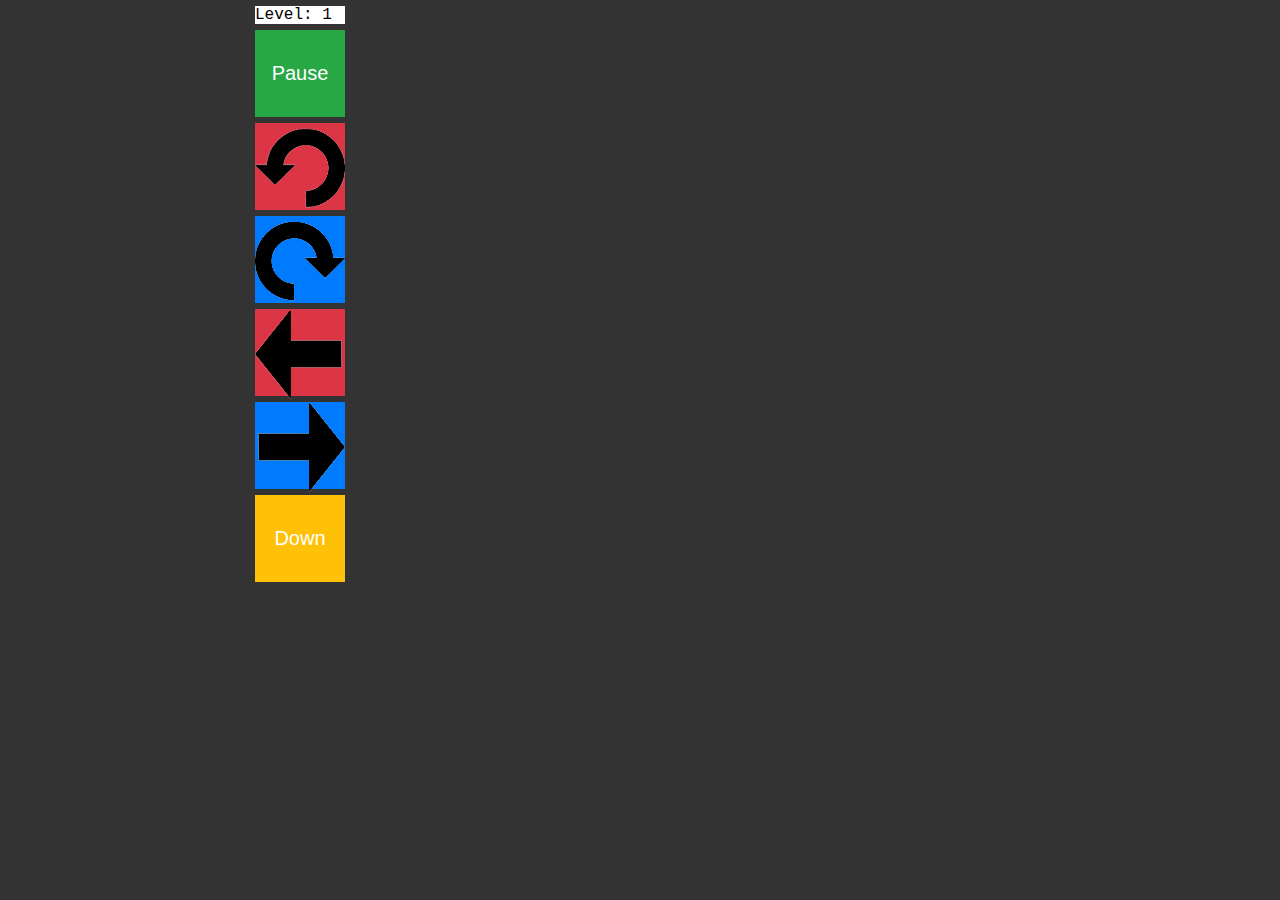
==== game.html @ 8d1d9a67 "test index invertito" ====
<html>
<head>
	<meta charset="utf-8" />
<title>TETRIS</title>
<!-- DOCUMENTATION https://github.com/Aerolab/blockrain.js/ -->
<!-- The stylesheet should go in the <head>, or be included in your CSS -->
<link rel="stylesheet" href="blockrain_custom.css">
<style>
body{ margin:0 auto; background-color: #333;}
button {
  border: none;
  color: white;
  padding: 0px;
  text-align: center;
  text-decoration: none;
  display: inline-block;
  font-size: 20px;
  margin-left: 5px;
  margin-top: 6px;
  margin-bottom: 6px;
  cursor: pointer;
  height: 87px;
  display: block;
  width: 100%;
}
#level{
  background-color: #FFF; 
  font-family: "Lucida Console", Courier, monospace;
  margin-left: 5px;
  margin-top: 6px;
  margin-bottom: 6px;
  width: 100%;
}
.verde{ background-color: #28a745; }
.rosso{ background-color: #dc3545; }
.blu{ background-color: #007bff; }
.arancione{ background-color: #ffc107; }
</style>
<!-- jQuery and Blockrain.js -->
<script src="jquery.js"></script>
<script src="blockrain.jquery.js"></script>
</head>
<body>
<div class="game" style="width:250px; height:580px;float:left; display:block"></div>
<div class="control" style="float:left; display:block; width:90px; height:580px; valign:bottom">
<div id='level'>Level: 1</div> 
<button class='verde' id='pause'>Pause</button>
<button class='rosso' id='rleft'><img src='assets/control/rotate_left.png' /></button>
<button class='blu' id='rright'><img src='assets/control/rotate_right.png' /></button>
<button class='rosso' id='left'><img src='assets/control/left.png' /></button>
<button class='blu' id='right'><img src='assets/control/right.png' /></button>
<button class='arancione' id='down'>Down</button>
</div>
<div style="clear:both;"></div>
<script>
	function debugLocalStorage(){
		console.log("***** START debugLocalStorage *****");
		for (var i = 0; i < localStorage.length; i++){
		  console.log(i + ") [localStorage] chiave: " + localStorage.key(i) + " - valore: " + localStorage.getItem(localStorage.key(i)));
		}
		console.log("*****  END debugLocalStorage  *****");
	}
	//CHECK LOGIN IS OK:
    var auth = localStorage.getItem("auth");
    var token = localStorage.getItem("token");
    var login = localStorage.getItem("login");
    if (auth.localeCompare("OK")!=0){
    	window.location = "index.html";
    }
    debugLocalStorage();
	//GLOBAL VALUE FOR THE GAME
	var _tot_lines = 0;
	var _new_speed = 10;
	var _level = 1;
	var _theme = ['','','gameboy','candy','custom','modern','retro','monochrome','aerolab','vim',
	                    'gameboy','candy','custom','modern','retro','monochrome','aerolab','vim']
	$(document).ready(function() {
	    console.log( "ready!" );
	    // $('.game').blockrain();
	    $('.game').blockrain(
		 { 
			showFieldOnStart: true,
			onGameOver: function(score){
				show_reward(score);
			},
			onLine: function(lines, scoreIncrement, score){
				console.log("Lines: " + lines + " - Score: " + scoreIncrement +" - Total Points: "+ score);
				_tot_lines += lines
				switch(lines) {
				  case 1:
					var audio = new Audio('assets/audio/lineClear.mp3');
	                audio.play();
				    break;
				  case 2:
					var audio = new Audio('assets/audio/lineClear.mp3');
	                audio.play();
				    break;
				  case 3:
					var audio = new Audio('assets/audio/collapse.mp3');
	                audio.play();
				    break;
				  case 4:
					var audio = new Audio('assets/audio/tetris.mp3');
	                audio.play();
				    break;
				  default:
				    break;
				} 
				//CHANGE LEVEL!
				if (_tot_lines>=10){
					_tot_lines += -10;
					_new_speed += 3;
					_level += 1;
					$('.game').blockrain({ speed: _new_speed });
					$('.game').blockrain( 'theme', _theme[_level] );
					var audio = new Audio('assets/audio/levelUp.mp3');
	                audio.play();
	                $('#level').html("Level: " + _level);
				}
				console.log("Level: " + _level + " - Lines: " + _tot_lines + " - Speed: "  +_new_speed);
			},
			onPlaced: function(){
				var audio = new Audio('assets/audio/lock.mp3');
                audio.play();
			},
		 });
	});

	function show_reward(score){
		alert("Your score is: " + score);
		//RESET VALUE OF GLOBAL VARIABLE.
	 	_tot_lines = 0;
	 	_new_speed = 10;
	 	_level = 1;
		$('.game').blockrain({ speed: _new_speed });
	}


    // Pause
    $( "#pause" ).click(function() {
    	var text = $( "#pause" ).text();
    	if (text === 'Pause' ){
    		$('#pause').text("Resume");
  			$('.game').blockrain('pause');
  			$('#rleft').attr("disabled", true);
  			$('#rright').attr("disabled", true);
  			$('#left').attr("disabled", true);
  			$('#right').attr("disabled", true);
  			$('#down').attr("disabled", true);
			var audio = new Audio('assets/audio/hold.mp3');
		    audio.play();
    	}
    	else{
    		$('#pause').text("Pause");
  			$('.game').blockrain('resume');
  			$('#rleft').attr("disabled", false);
  			$('#rright').attr("disabled", false);
  			$('#left').attr("disabled", false);
  			$('#right').attr("disabled", false);
  			$('#down').attr("disabled", false);
			var audio = new Audio('assets/audio/backToBackTetris.mp3');
		    audio.play();
    	}
	});

	//Rotate Right 38
    $( "#rright" ).click(function() {    
    	var key = 38;
    	simulateKey(key);
		var audio = new Audio('assets/audio/rotate.mp3');
	    audio.play();
	});

	//Rotate Left 90
    $( "#rleft" ).click(function() {    
    	var key = 90;
    	simulateKey(key);
		var audio = new Audio('assets/audio/rotate.mp3');
	    audio.play();
	});

	//Right 39
    $( "#right" ).click(function() {    
    	var key = 39;
    	simulateKey(key);
		var audio = new Audio('assets/audio/move.mp3');
	    audio.play();
	});

	//Left 37
    $( "#left" ).click(function() {    
    	var key = 37;
    	simulateKey(key);
		var audio = new Audio('assets/audio/move.mp3');
	    audio.play();
	});

	//Down 40
    $( "#down" ).click(function() {    
    	var key = 40;
    	simulateKey(key);
		var audio = new Audio('assets/audio/move.mp3');
	    audio.play();
	});

function simulateKey (keyCode, type, modifiers) {
	var evtName = (typeof(type) === "string") ? "key" + type : "keydown";	
	var modifier = (typeof(modifiers) === "object") ? modifier : {};
	var event = document.createEvent("HTMLEvents");
	event.initEvent(evtName, true, false);
	event.keyCode = keyCode;
	for (var i in modifiers) {
		event[i] = modifiers[i];
	}
	document.dispatchEvent(event);
	var evtName = (typeof(type) === "string") ? "key" + type : "keyup";	
	var modifier = (typeof(modifiers) === "object") ? modifier : {};
	var event = document.createEvent("HTMLEvents");
	event.initEvent(evtName, true, false);
	event.keyCode = keyCode;
	for (var i in modifiers) {
		event[i] = modifiers[i];
	}
	document.dispatchEvent(event);
}
// Setup some tests
var onKeyEvent = function (event) {
	var state = "pressed";
		if (event.type !== "keypress") {
		state = event.type.replace("key", "");
	}
	console.log("Key with keyCode " + event.keyCode + " is " + state);
};

document.addEventListener("keypress", onKeyEvent, false);
document.addEventListener("keydown", onKeyEvent, false);
document.addEventListener("keyup", onKeyEvent, false);

</script>
</body>
</html>
---- blockrain_custom.css ----
.blockrain-game-holder {
  position: relative;
  padding: 0;
  margin: 0;
  color: #ffffff;
  font-size: 20px;
  line-height: 140%;
}

/* Touch Controls */
.blockrain-touch {
  position: absolute;
  width: 50px;
  height: 50px;
  display: block;
  border-radius: 100%;
  border: 1px solid white;
  background: rgba(255,255,255,0.2);
  z-index: 10;

  -webkit-touch-callout: none;
  -webkit-user-select: none;
  -moz-user-select: none;
  -ms-user-select: none;
  user-select: none;

  line-height: 50px;
  text-align: center;
}
.blockrain-touch:active {
  background: rgba(255,255,255,0.3);
}

.blockrain-touch-left {
  left: -60px;
  bottom: 10px;
}
.blockrain-touch-left::after {
  content: "<";
}
.blockrain-touch-right {
  right: -60px;
  bottom: 10px;
}
.blockrain-touch-right::after {
  content: ">";
}

.blockrain-touch-rotate-left {
  left: -60px;
  bottom: 80px;
}
.blockrain-touch-rotate-left::after {
  content: "<o";
}

.blockrain-touch-rotate-right {
  right: -60px;
  bottom: 80px;
}
.blockrain-touch-rotate-right::after {
  content: "o>";
}

.blockrain-touch-drop {
  left: 50%;
  margin-left: -25px;
  bottom: -60px;
}
.blockrain-touch-drop::after {
  content: ".";
}

/* Buttons */
.blockrain-btn {
  position: relative;
  display: inline-block;
  background: none;
  color: #ffffff;
  text-decoration: none;
  border: 2px solid #ffffff;
  padding: 15px 30px;
  font-size: 20px;
  text-align: center;
  cursor: default;
}
.blockrain-btn::before {
  position: absolute;
  content: "";
  top: 100%;
  left: 0px;
  bottom: 0px;
  right: 0px;
  border: 2px solid #ffffff;
  border-top: none;
  border-right: none;
  transition: all 0.2s ease;
}
.blockrain-btn::after {
  position: absolute;
  content: "";
  top: 0px;
  left: 100%;
  bottom: 0px;
  right: 0px;
  border: 2px solid #ffffff;
  border-left: none;
  border-bottom: none;
  transition: all 0.2s ease;
}

.blockrain-btn:hover::before {
  left: 5px;
  bottom: -8px;
  right: -8px;
}
.blockrain-btn:hover::after {
  top: 5px;
  bottom: -8px;
  right: -8px;
}


/* Score */
.blockrain-score-holder {
  position: absolute;
  top: 20px;
  right: 20px;
  text-align: right;
}
.blockrain-score-msg {
  font-size: 16px;  
  line-height: 100%;
  margin-bottom: 0.2em;
}
.blockrain-score-num {
  font-size: 16px;
  font-weight: bold;
}

/* Menu */
.blockrain-start-holder, .blockrain-game-over-holder {
  position: absolute;
  top: 0;
  left: 0;
  right: 0;
  bottom: 0;

  background: rgba(0,0,0,0.8);
  text-align: center;
}
.blockrain-start, .blockrain-game-over {
  position: absolute;
  top: 50%;
  width: 100%;
  transform: translateY(-50%);
}

.blockrain-start-msg, .blockrain-game-over-msg {
  font-size: 20px;
  margin-bottom: 30px;
}
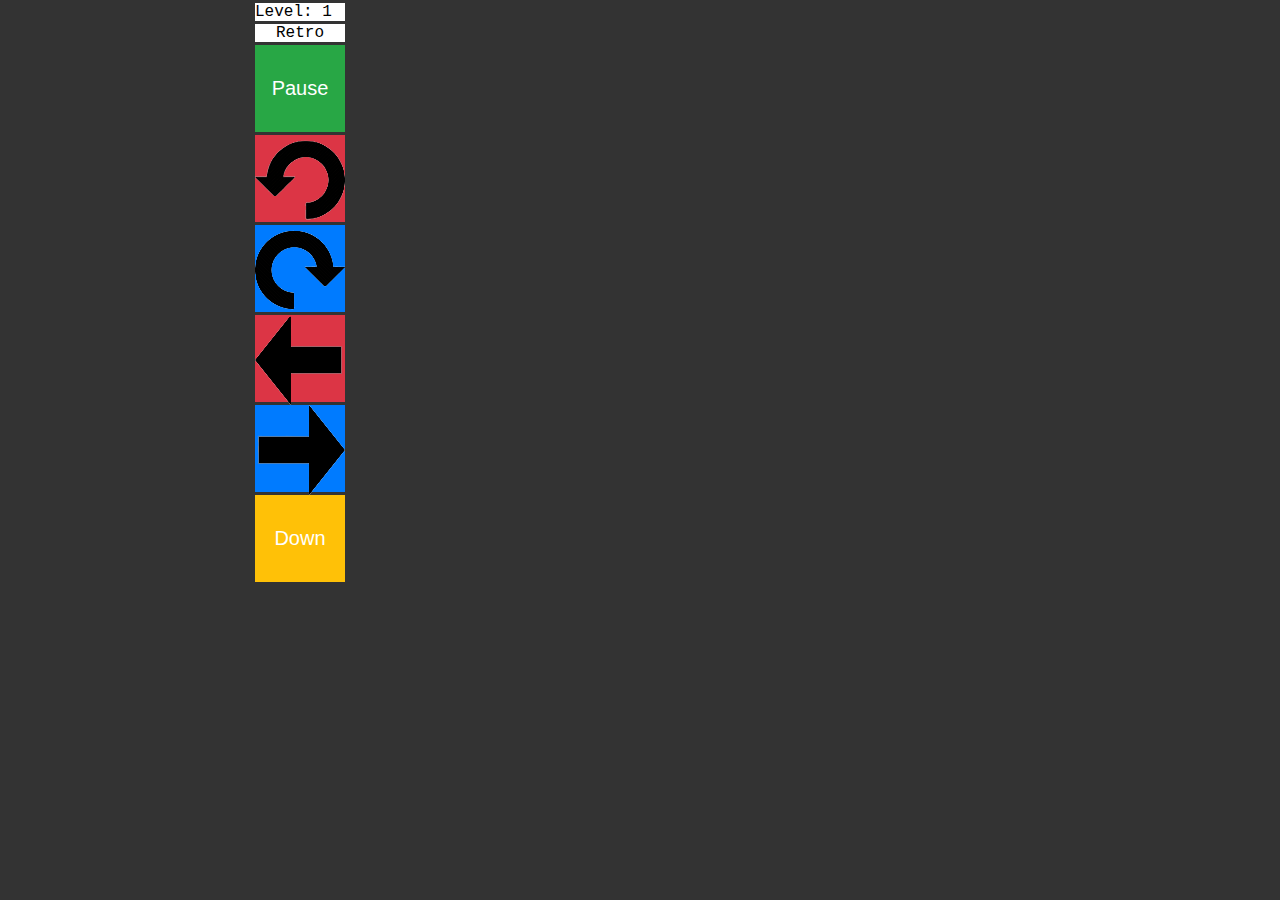
==== commit 04d7badf: "TRETRIS release 1.0" ====
--- a/game.html
+++ b/game.html
@@ -16,21 +16,22 @@
   display: inline-block;
   font-size: 20px;
   margin-left: 5px;
-  margin-top: 6px;
-  margin-bottom: 6px;
+  margin-top: 3px;
+  margin-bottom: 3px;
   cursor: pointer;
   height: 87px;
   display: block;
   width: 100%;
 }
-#level{
+#level, #theme{
   background-color: #FFF; 
   font-family: "Lucida Console", Courier, monospace;
   margin-left: 5px;
-  margin-top: 6px;
-  margin-bottom: 6px;
+  margin-top: 3px;
+  margin-bottom: 3px;
   width: 100%;
 }
+#theme{text-transform:capitalize;}
 .verde{ background-color: #28a745; }
 .rosso{ background-color: #dc3545; }
 .blu{ background-color: #007bff; }
@@ -44,6 +45,7 @@
 <div class="game" style="width:250px; height:580px;float:left; display:block"></div>
 <div class="control" style="float:left; display:block; width:90px; height:580px; valign:bottom">
 <div id='level'>Level: 1</div> 
+<div id='theme' align=center >Retro</div> 
 <button class='verde' id='pause'>Pause</button>
 <button class='rosso' id='rleft'><img src='assets/control/rotate_left.png' /></button>
 <button class='blu' id='rright'><img src='assets/control/rotate_right.png' /></button>
@@ -72,8 +74,8 @@
 	var _tot_lines = 0;
 	var _new_speed = 10;
 	var _level = 1;
-	var _theme = ['','','gameboy','candy','custom','modern','retro','monochrome','aerolab','vim',
-	                    'gameboy','candy','custom','modern','retro','monochrome','aerolab','vim']
+	var _theme = ['retro','retro','gameboy','candy','custom','modern','mono','aerolab','vim','texture',
+	              'retro','gameboy','candy','custom','modern','mono','aerolab','vim','texture']
 	$(document).ready(function() {
 	    console.log( "ready!" );
 	    // $('.game').blockrain();
@@ -116,6 +118,7 @@
 					var audio = new Audio('assets/audio/levelUp.mp3');
 	                audio.play();
 	                $('#level').html("Level: " + _level);
+	                $('#theme').html(_theme[_level]);
 				}
 				console.log("Level: " + _level + " - Lines: " + _tot_lines + " - Speed: "  +_new_speed);
 			},
@@ -128,11 +131,27 @@
 
 	function show_reward(score){
 		alert("Your score is: " + score);
+		console.log("Your score is: " + score);
 		//RESET VALUE OF GLOBAL VARIABLE.
 	 	_tot_lines = 0;
 	 	_new_speed = 10;
 	 	_level = 1;
 		$('.game').blockrain({ speed: _new_speed });
+		$('.game').blockrain( 'theme', _theme[_level] );
+		$('#level').html("Level: " + _level);
+		$('#theme').html("retro");
+        var email = localStorage.getItem("email");
+        var psw = localStorage.getItem("psw");
+		console.log("EMAIL=["+email+"]");
+        console.log("PSW=["+psw+"]");
+        //http://www.linkin.it/Projects/TETRIS/TetrisPoints.php?email=simone.tonni@gmail.com&psw=tonni&points=100
+        $.ajax({    url : "http://www.linkin.it/Projects/TETRIS/TetrisPoints.php",
+          cache : false,
+          dataType : "json",
+          data : { email : email, psw: psw, points: score},
+          success: console.log('Update Points Success!'),
+          error: console.log('Update Points ERROR!')
+        }); 
 	}
 
 
--- a/blockrain_custom.css
+++ b/blockrain_custom.css
@@ -138,6 +138,23 @@
   font-weight: bold;
 }
 
+/* Speed */
+.blockrain-speed-holder {
+	position: absolute;
+	top: 20px;
+	left: 20px;
+	text-align: left;
+}
+.blockrain-speed-msg {
+  font-size: 16px;  
+  line-height: 100%;
+  margin-bottom: 0.2em;
+}
+.blockrain-speed-num {
+  font-size: 16px;  
+  font-weight: bold;
+}
+
 /* Menu */
 .blockrain-start-holder, .blockrain-game-over-holder {
   position: absolute;
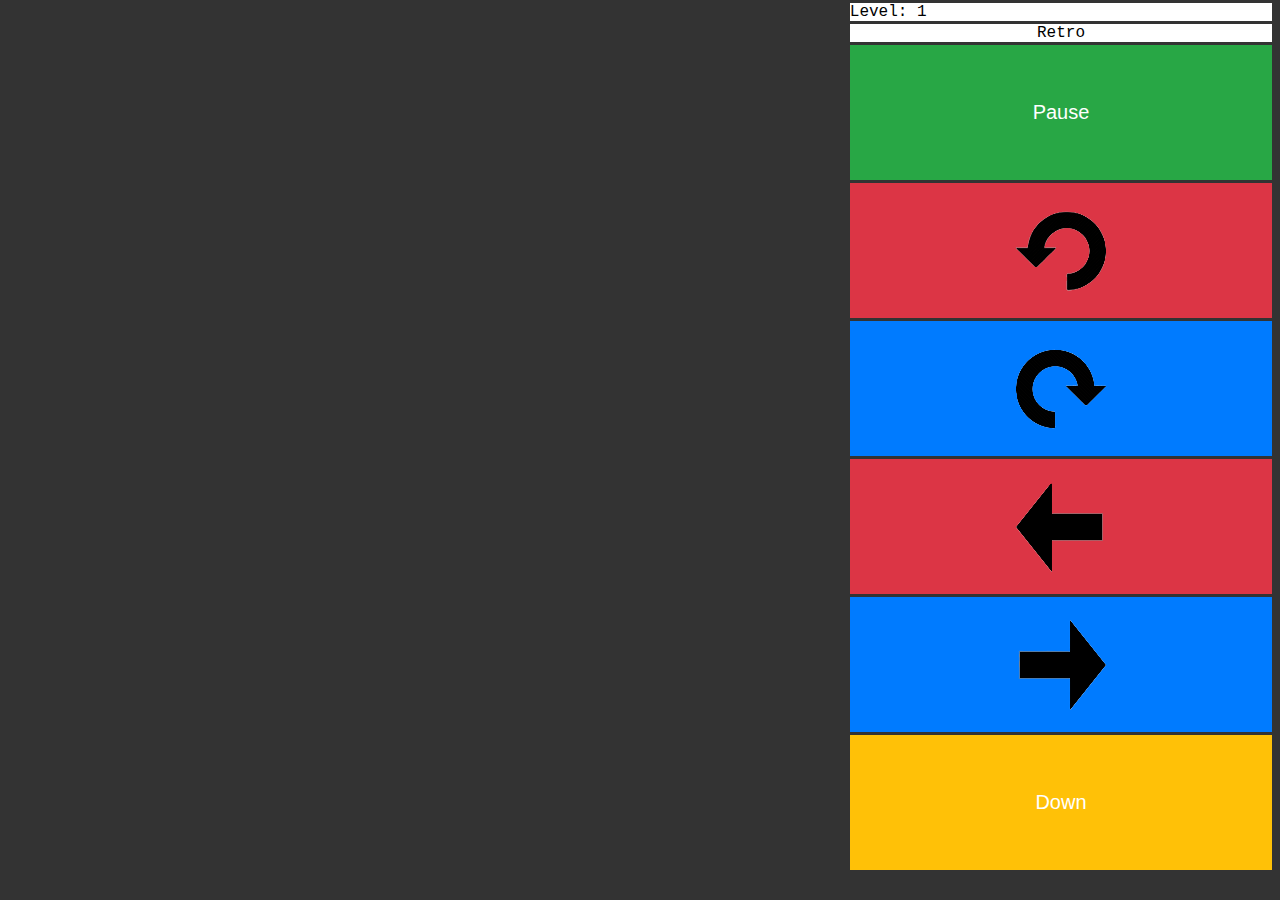
==== commit 798c036b: "TETRIS responsive" ====
--- a/game.html
+++ b/game.html
@@ -19,7 +19,7 @@
   margin-top: 3px;
   margin-bottom: 3px;
   cursor: pointer;
-  height: 87px;
+  height: 15%;
   display: block;
   width: 100%;
 }
@@ -42,8 +42,8 @@
 <script src="blockrain.jquery.js"></script>
 </head>
 <body>
-<div class="game" style="width:250px; height:580px;float:left; display:block"></div>
-<div class="control" style="float:left; display:block; width:90px; height:580px; valign:bottom">
+<div class="game" style="width:66%; height:100%;float:left; display:block"></div>
+<div class="control" style="float:left; display:block; width:33%; height:100%; valign:bottom">
 <div id='level'>Level: 1</div> 
 <div id='theme' align=center >Retro</div> 
 <button class='verde' id='pause'>Pause</button>
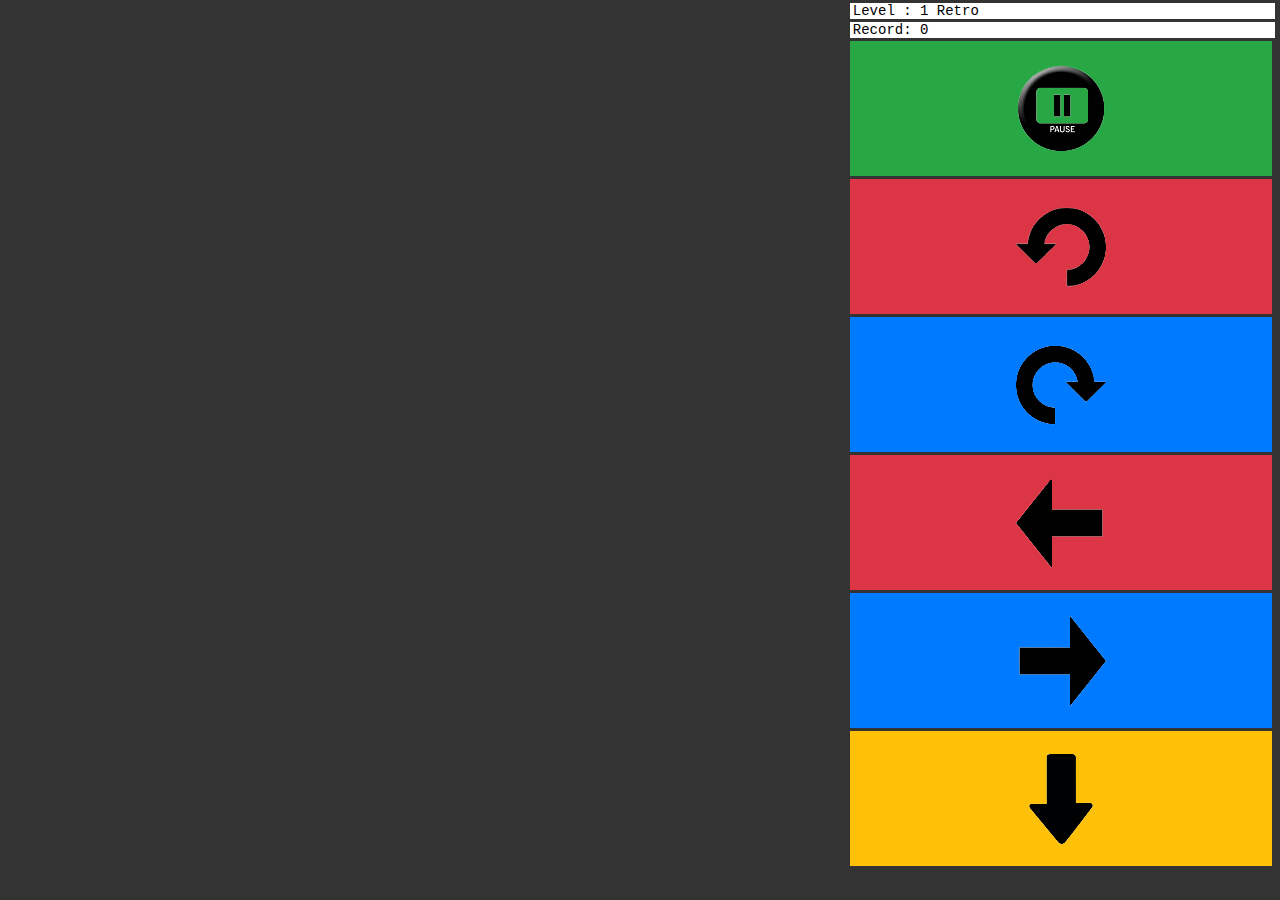
==== commit 998a31a2: "TETRIS record + new images" ====
--- a/game.html
+++ b/game.html
@@ -23,15 +23,17 @@
   display: block;
   width: 100%;
 }
-#level, #theme{
+#level, #record{
   background-color: #FFF; 
   font-family: "Lucida Console", Courier, monospace;
   margin-left: 5px;
+  font-size: 14px;
   margin-top: 3px;
   margin-bottom: 3px;
   width: 100%;
+  padding-left:3px;
+  text-transform:capitalize;
 }
-#theme{text-transform:capitalize;}
 .verde{ background-color: #28a745; }
 .rosso{ background-color: #dc3545; }
 .blu{ background-color: #007bff; }
@@ -44,14 +46,14 @@
 <body>
 <div class="game" style="width:66%; height:100%;float:left; display:block"></div>
 <div class="control" style="float:left; display:block; width:33%; height:100%; valign:bottom">
-<div id='level'>Level: 1</div> 
-<div id='theme' align=center >Retro</div> 
-<button class='verde' id='pause'>Pause</button>
+<div id='level'>Level : 1 retro</div> 
+<div id='record'>Record: 0</div> 
+<button class='verde' id='pause'><img src='assets/control/pause.png' /></button>
 <button class='rosso' id='rleft'><img src='assets/control/rotate_left.png' /></button>
 <button class='blu' id='rright'><img src='assets/control/rotate_right.png' /></button>
 <button class='rosso' id='left'><img src='assets/control/left.png' /></button>
 <button class='blu' id='right'><img src='assets/control/right.png' /></button>
-<button class='arancione' id='down'>Down</button>
+<button class='arancione' id='down'><img src='assets/control/down.png' /></button>
 </div>
 <div style="clear:both;"></div>
 <script>
@@ -78,6 +80,11 @@
 	              'retro','gameboy','candy','custom','modern','mono','aerolab','vim','texture']
 	$(document).ready(function() {
 	    console.log( "ready!" );
+	    //record
+	    var record = 0;
+	    if (localStorage.getItem("record_points")!=null)
+	    	record = localStorage.getItem("record_points");
+	    $('#record').html("Record: " + record);
 	    // $('.game').blockrain();
 	    $('.game').blockrain(
 		 { 
@@ -117,8 +124,7 @@
 					$('.game').blockrain( 'theme', _theme[_level] );
 					var audio = new Audio('assets/audio/levelUp.mp3');
 	                audio.play();
-	                $('#level').html("Level: " + _level);
-	                $('#theme').html(_theme[_level]);
+	                $('#level').html(" Level: " + _level + " " + _theme[_level] );
 				}
 				console.log("Level: " + _level + " - Lines: " + _tot_lines + " - Speed: "  +_new_speed);
 			},
@@ -138,8 +144,12 @@
 	 	_level = 1;
 		$('.game').blockrain({ speed: _new_speed });
 		$('.game').blockrain( 'theme', _theme[_level] );
-		$('#level').html("Level: " + _level);
-		$('#theme').html("retro");
+	    $('#level').html(" Level: " + _level + " " + _theme[_level] );
+	    var record = localStorage.getItem("record_points");
+	    //SE IL PUNTEGGIO ATTUALE > DI RECORD AGGIORNO RECORD
+	    if (score>record){
+	    	$('#record').html("Record: " + score);
+	    }
         var email = localStorage.getItem("email");
         var psw = localStorage.getItem("psw");
 		console.log("EMAIL=["+email+"]");
@@ -157,9 +167,13 @@
 
     // Pause
     $( "#pause" ).click(function() {
-    	var text = $( "#pause" ).text();
-    	if (text === 'Pause' ){
-    		$('#pause').text("Resume");
+    	var html = $( "#pause" ).html();
+		console.log( html );
+		var pause_img ='<img src="assets/control/pause.png">';
+		var resume_img ='<img src="assets/control/resume.png">';
+    	if (html === pause_img ){
+    		//$("#myButton").html("Button New Text");
+    		$('#pause').html(resume_img);
   			$('.game').blockrain('pause');
   			$('#rleft').attr("disabled", true);
   			$('#rright').attr("disabled", true);
@@ -170,7 +184,7 @@
 		    audio.play();
     	}
     	else{
-    		$('#pause').text("Pause");
+    		$('#pause').html(pause_img);
   			$('.game').blockrain('resume');
   			$('#rleft').attr("disabled", false);
   			$('#rright').attr("disabled", false);
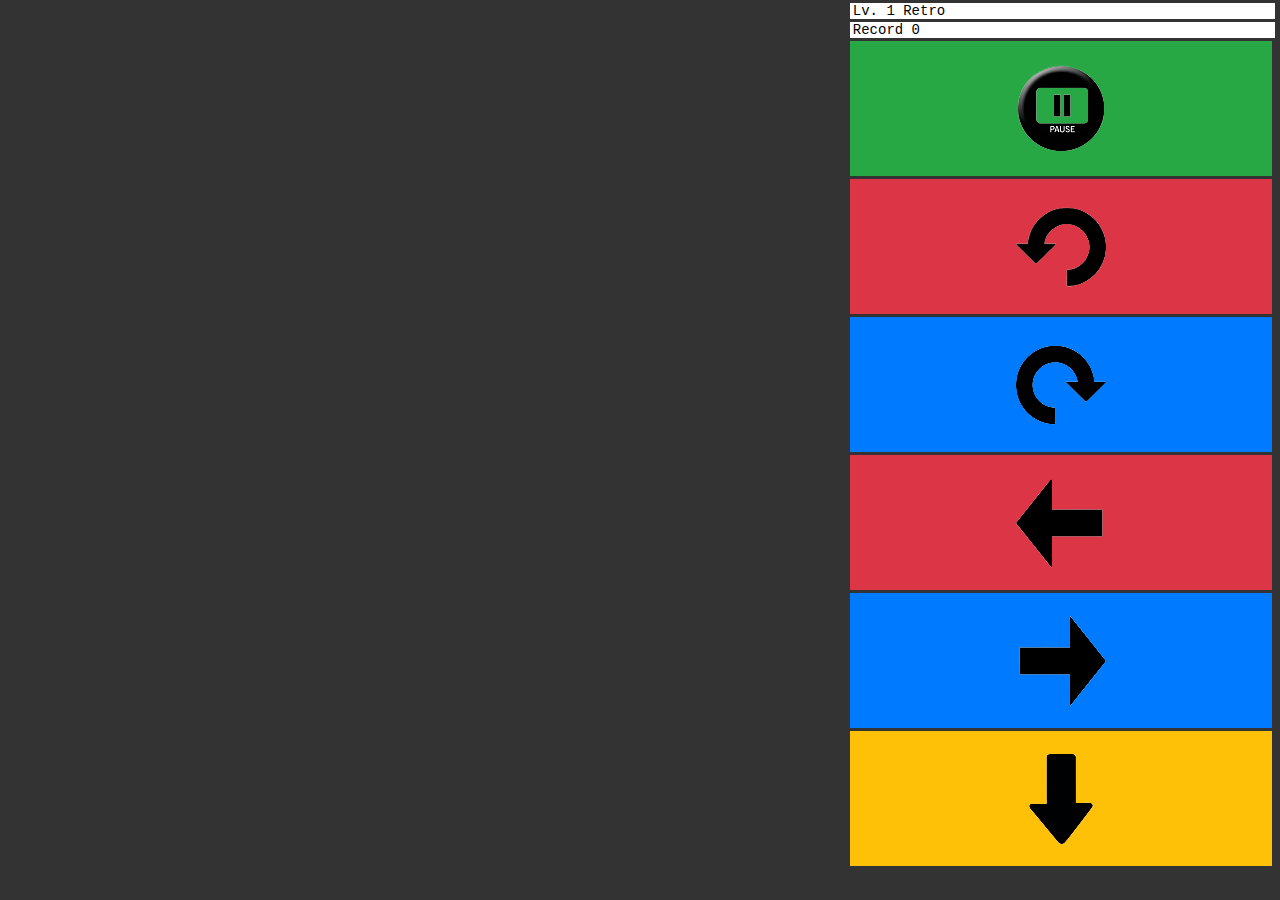
==== commit 1a1aef8b: "TETRIS abbreviato livello e record" ====
--- a/game.html
+++ b/game.html
@@ -46,8 +46,8 @@
 <body>
 <div class="game" style="width:66%; height:100%;float:left; display:block"></div>
 <div class="control" style="float:left; display:block; width:33%; height:100%; valign:bottom">
-<div id='level'>Level : 1 retro</div> 
-<div id='record'>Record: 0</div> 
+<div id='level'>Lv. 1 retro</div> 
+<div id='record'>Record 0</div> 
 <button class='verde' id='pause'><img src='assets/control/pause.png' /></button>
 <button class='rosso' id='rleft'><img src='assets/control/rotate_left.png' /></button>
 <button class='blu' id='rright'><img src='assets/control/rotate_right.png' /></button>
@@ -84,7 +84,7 @@
 	    var record = 0;
 	    if (localStorage.getItem("record_points")!=null)
 	    	record = localStorage.getItem("record_points");
-	    $('#record').html("Record: " + record);
+	    $('#record').html("Record " + record);
 	    // $('.game').blockrain();
 	    $('.game').blockrain(
 		 { 
@@ -124,7 +124,7 @@
 					$('.game').blockrain( 'theme', _theme[_level] );
 					var audio = new Audio('assets/audio/levelUp.mp3');
 	                audio.play();
-	                $('#level').html(" Level: " + _level + " " + _theme[_level] );
+	                $('#level').html(" Lv. " + _level + " " + _theme[_level] );
 				}
 				console.log("Level: " + _level + " - Lines: " + _tot_lines + " - Speed: "  +_new_speed);
 			},
@@ -144,11 +144,11 @@
 	 	_level = 1;
 		$('.game').blockrain({ speed: _new_speed });
 		$('.game').blockrain( 'theme', _theme[_level] );
-	    $('#level').html(" Level: " + _level + " " + _theme[_level] );
+	    $('#level').html(" Lv. " + _level + " " + _theme[_level] );
 	    var record = localStorage.getItem("record_points");
 	    //SE IL PUNTEGGIO ATTUALE > DI RECORD AGGIORNO RECORD
 	    if (score>record){
-	    	$('#record').html("Record: " + score);
+	    	$('#record').html("Record " + score);
 	    }
         var email = localStorage.getItem("email");
         var psw = localStorage.getItem("psw");
